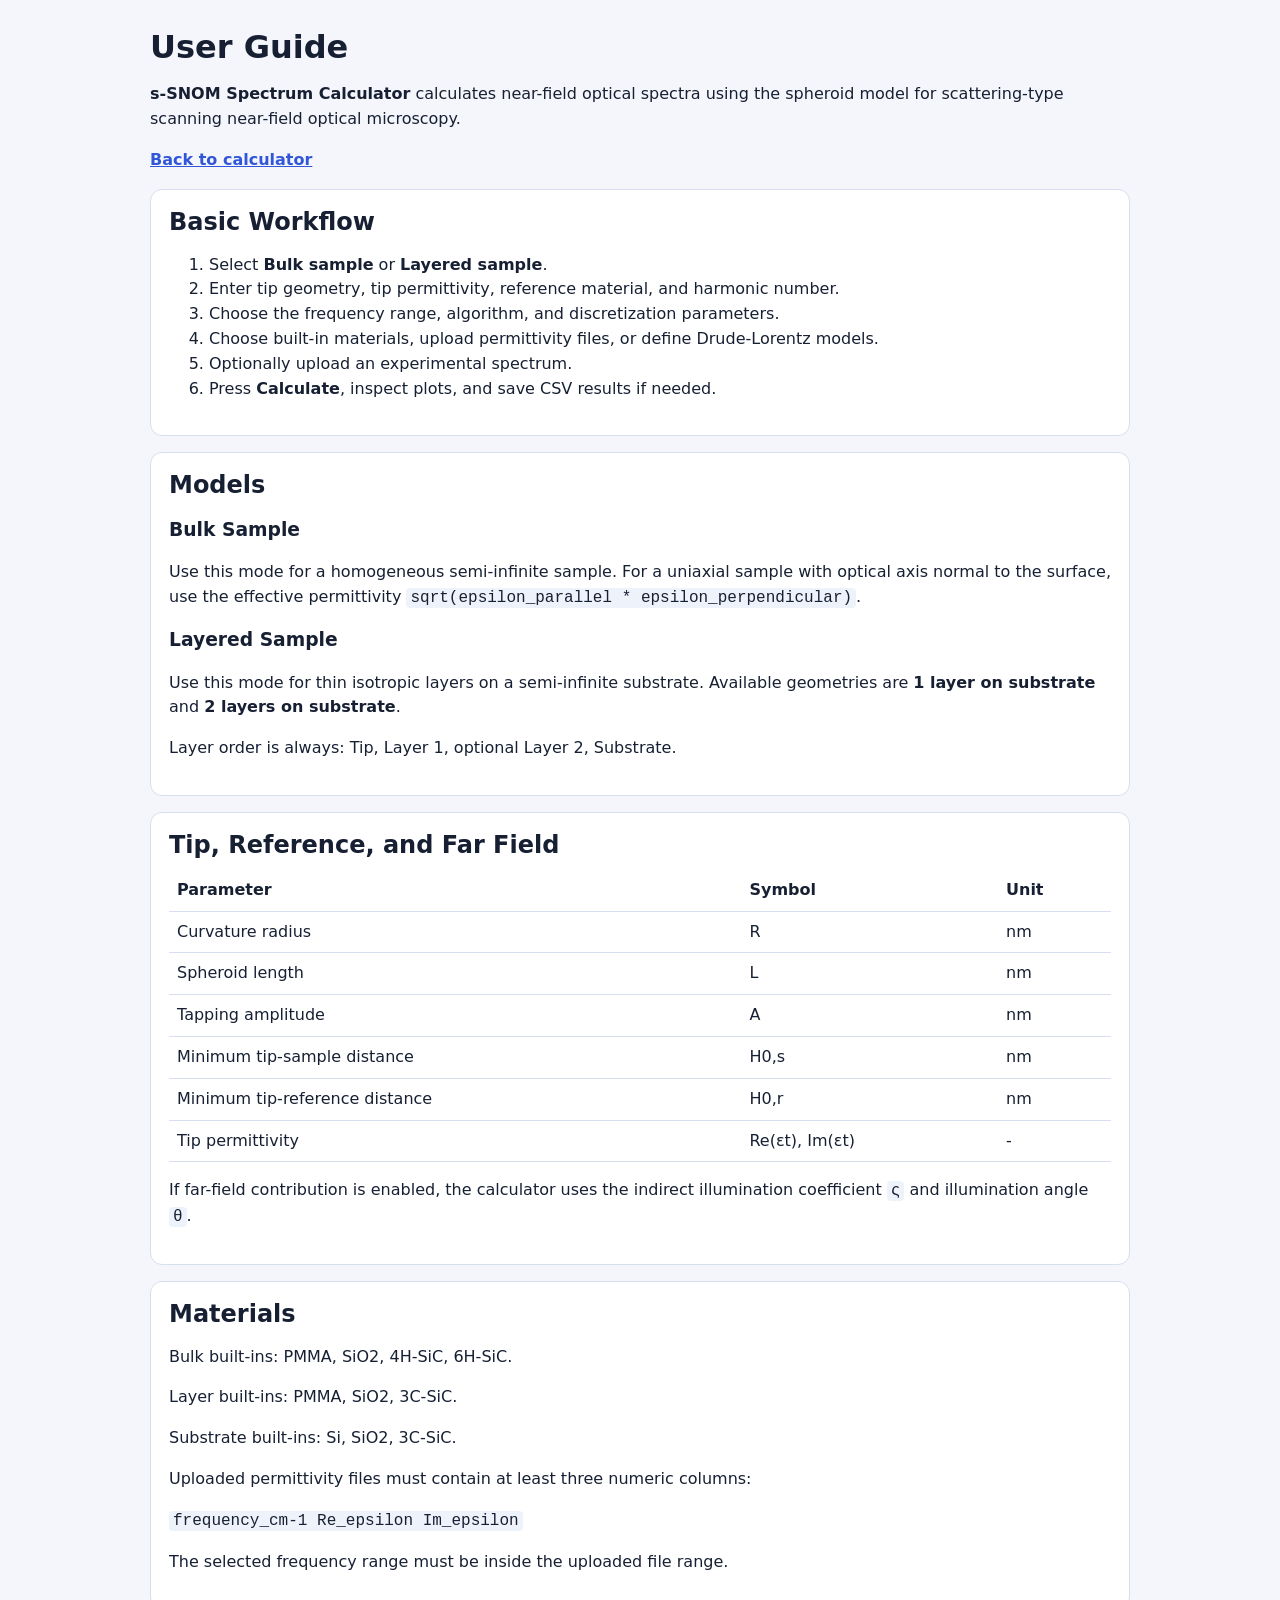
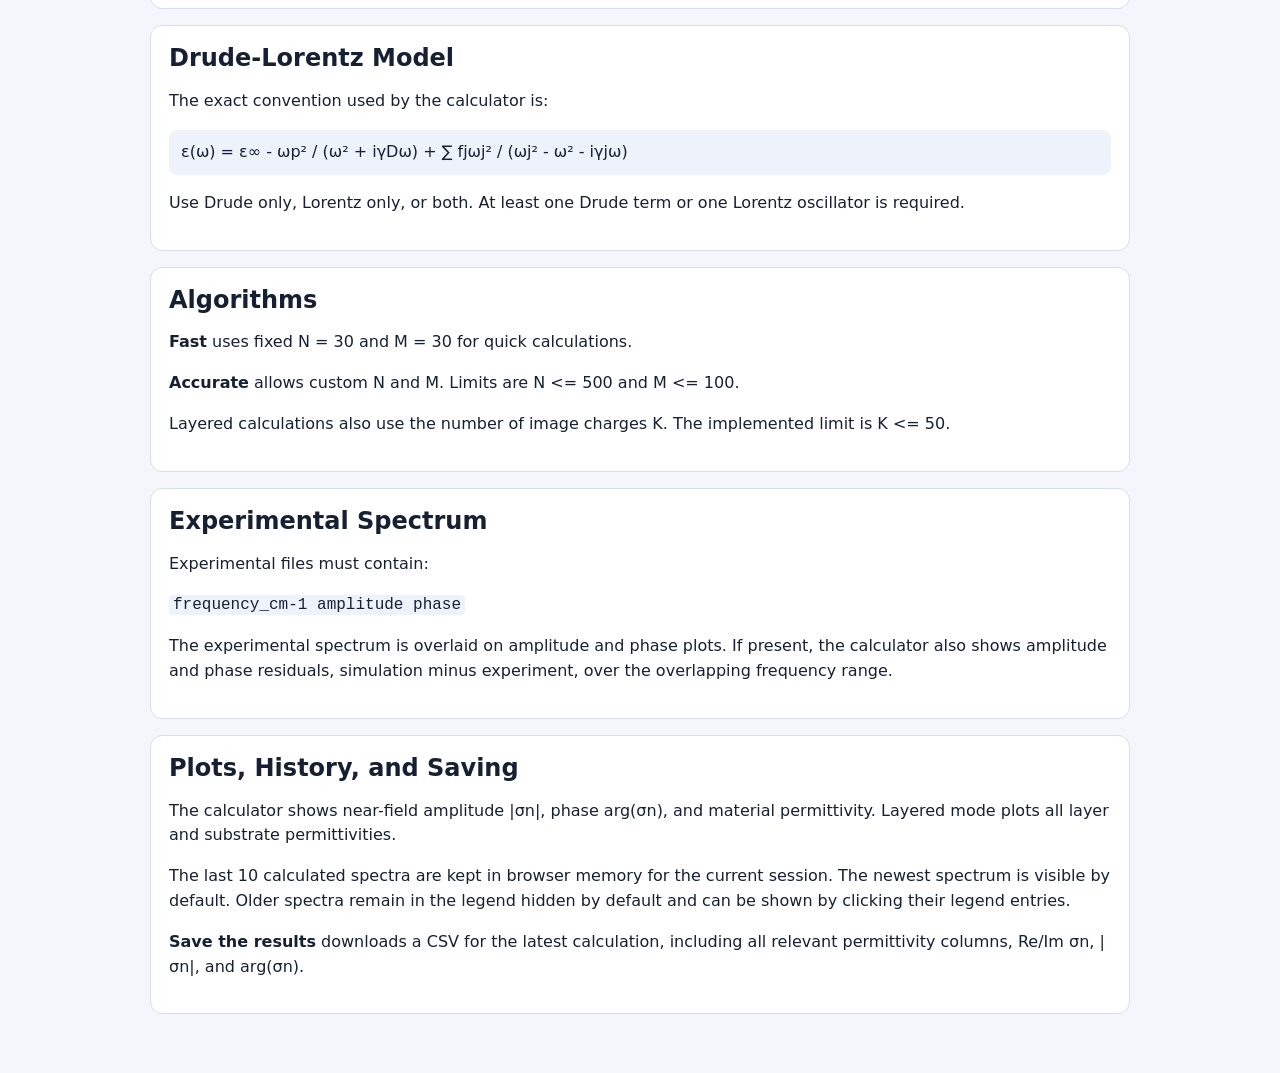
==== snom_web/static/user-guide.html @ 25418770 "the 3d iteration to improving: addiding new ayers and ect." ====
<!doctype html>
<html lang="en">
  <head>
    <meta charset="utf-8">
    <meta name="viewport" content="width=device-width, initial-scale=1">
    <title>User Guide - s-SNOM Spectrum Calculator</title>
    <style>
      body {
        margin: 0;
        font-family: Inter, "Segoe UI", system-ui, sans-serif;
        line-height: 1.55;
        color: #172033;
        background: #f4f6fb;
      }
      main {
        max-width: 980px;
        margin: 0 auto;
        padding: 28px 18px 48px;
      }
      section {
        margin: 16px 0;
        padding: 18px;
        border: 1px solid #d7deee;
        border-radius: 12px;
        background: #fff;
      }
      h1, h2, h3 {
        line-height: 1.2;
      }
      h1 {
        margin: 0 0 8px;
      }
      h2 {
        margin: 0 0 10px;
      }
      code {
        font-family: "SFMono-Regular", Consolas, monospace;
        background: #eef2fb;
        padding: 1px 4px;
        border-radius: 4px;
      }
      table {
        width: 100%;
        border-collapse: collapse;
        margin-top: 8px;
      }
      th, td {
        padding: 8px;
        border-bottom: 1px solid #d7deee;
        text-align: left;
        vertical-align: top;
      }
      .formula {
        padding: 10px 12px;
        border-radius: 8px;
        background: #eef2fb;
      }
      a {
        color: #3157d8;
        font-weight: 700;
      }
    </style>
  </head>
  <body>
    <main>
      <h1>User Guide</h1>
      <p><strong>s-SNOM Spectrum Calculator</strong> calculates near-field optical spectra using the spheroid model for scattering-type scanning near-field optical microscopy.</p>
      <p><a href="/">Back to calculator</a></p>

      <section>
        <h2>Basic Workflow</h2>
        <ol>
          <li>Select <strong>Bulk sample</strong> or <strong>Layered sample</strong>.</li>
          <li>Enter tip geometry, tip permittivity, reference material, and harmonic number.</li>
          <li>Choose the frequency range, algorithm, and discretization parameters.</li>
          <li>Choose built-in materials, upload permittivity files, or define Drude-Lorentz models.</li>
          <li>Optionally upload an experimental spectrum.</li>
          <li>Press <strong>Calculate</strong>, inspect plots, and save CSV results if needed.</li>
        </ol>
      </section>

      <section>
        <h2>Models</h2>
        <h3>Bulk Sample</h3>
        <p>Use this mode for a homogeneous semi-infinite sample. For a uniaxial sample with optical axis normal to the surface, use the effective permittivity <code>sqrt(epsilon_parallel * epsilon_perpendicular)</code>.</p>
        <h3>Layered Sample</h3>
        <p>Use this mode for thin isotropic layers on a semi-infinite substrate. Available geometries are <strong>1 layer on substrate</strong> and <strong>2 layers on substrate</strong>.</p>
        <p>Layer order is always: Tip, Layer 1, optional Layer 2, Substrate.</p>
      </section>

      <section>
        <h2>Tip, Reference, and Far Field</h2>
        <table>
          <tr><th>Parameter</th><th>Symbol</th><th>Unit</th></tr>
          <tr><td>Curvature radius</td><td>R</td><td>nm</td></tr>
          <tr><td>Spheroid length</td><td>L</td><td>nm</td></tr>
          <tr><td>Tapping amplitude</td><td>A</td><td>nm</td></tr>
          <tr><td>Minimum tip-sample distance</td><td>H0,s</td><td>nm</td></tr>
          <tr><td>Minimum tip-reference distance</td><td>H0,r</td><td>nm</td></tr>
          <tr><td>Tip permittivity</td><td>Re(εt), Im(εt)</td><td>-</td></tr>
        </table>
        <p>If far-field contribution is enabled, the calculator uses the indirect illumination coefficient <code>ς</code> and illumination angle <code>θ</code>.</p>
      </section>

      <section>
        <h2>Materials</h2>
        <p>Bulk built-ins: PMMA, SiO2, 4H-SiC, 6H-SiC.</p>
        <p>Layer built-ins: PMMA, SiO2, 3C-SiC.</p>
        <p>Substrate built-ins: Si, SiO2, 3C-SiC.</p>
        <p>Uploaded permittivity files must contain at least three numeric columns:</p>
        <p><code>frequency_cm-1 Re_epsilon Im_epsilon</code></p>
        <p>The selected frequency range must be inside the uploaded file range.</p>
      </section>

      <section>
        <h2>Drude-Lorentz Model</h2>
        <p>The exact convention used by the calculator is:</p>
        <p class="formula">ε(ω) = ε∞ - ωp² / (ω² + iγDω) + &sum; fjωj² / (ωj² - ω² - iγjω)</p>
        <p>Use Drude only, Lorentz only, or both. At least one Drude term or one Lorentz oscillator is required.</p>
      </section>

      <section>
        <h2>Algorithms</h2>
        <p><strong>Fast</strong> uses fixed N = 30 and M = 30 for quick calculations.</p>
        <p><strong>Accurate</strong> allows custom N and M. Limits are N <= 500 and M <= 100.</p>
        <p>Layered calculations also use the number of image charges K. The implemented limit is K <= 50.</p>
      </section>

      <section>
        <h2>Experimental Spectrum</h2>
        <p>Experimental files must contain:</p>
        <p><code>frequency_cm-1 amplitude phase</code></p>
        <p>The experimental spectrum is overlaid on amplitude and phase plots. If present, the calculator also shows amplitude and phase residuals, simulation minus experiment, over the overlapping frequency range.</p>
      </section>

      <section>
        <h2>Plots, History, and Saving</h2>
        <p>The calculator shows near-field amplitude |σn|, phase arg(σn), and material permittivity. Layered mode plots all layer and substrate permittivities.</p>
        <p>The last 10 calculated spectra are kept in browser memory for the current session. The newest spectrum is visible by default. Older spectra remain in the legend hidden by default and can be shown by clicking their legend entries.</p>
        <p><strong>Save the results</strong> downloads a CSV for the latest calculation, including all relevant permittivity columns, Re/Im σn, |σn|, and arg(σn).</p>
      </section>
    </main>
  </body>
</html>
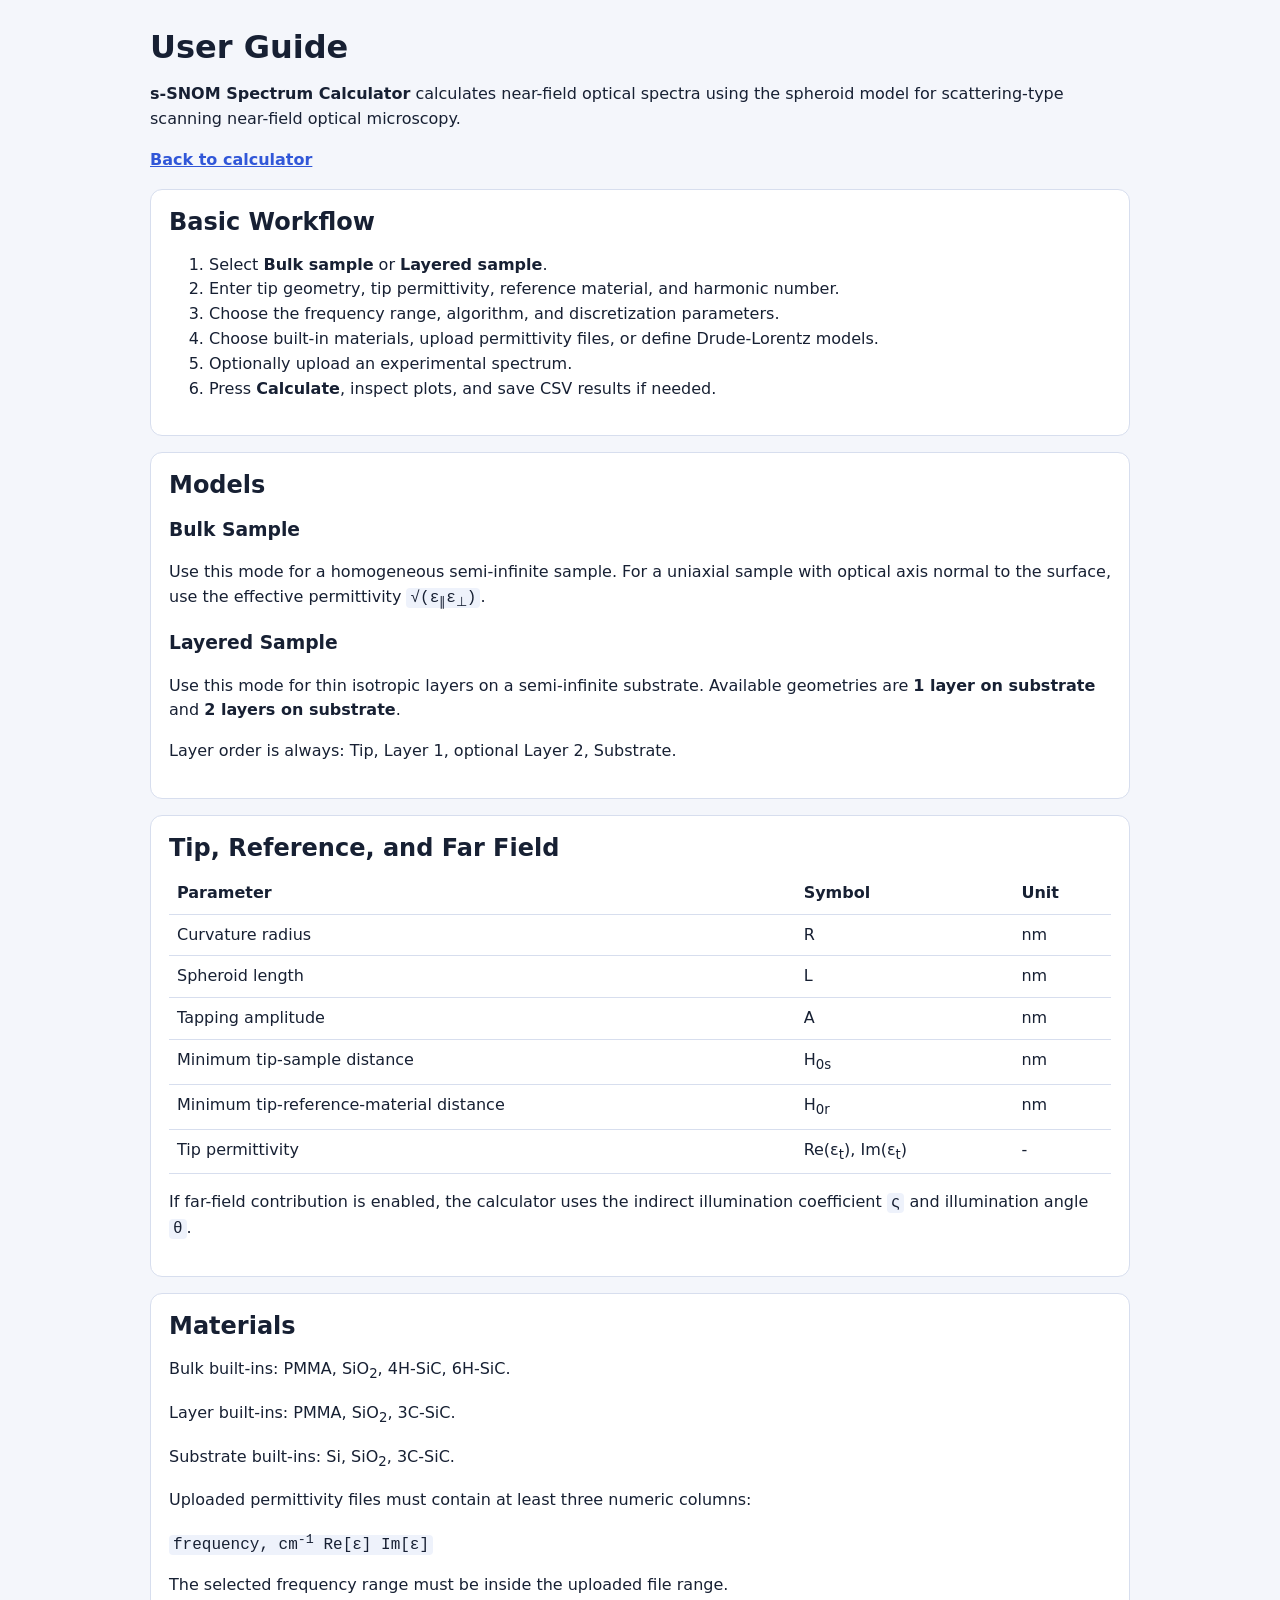
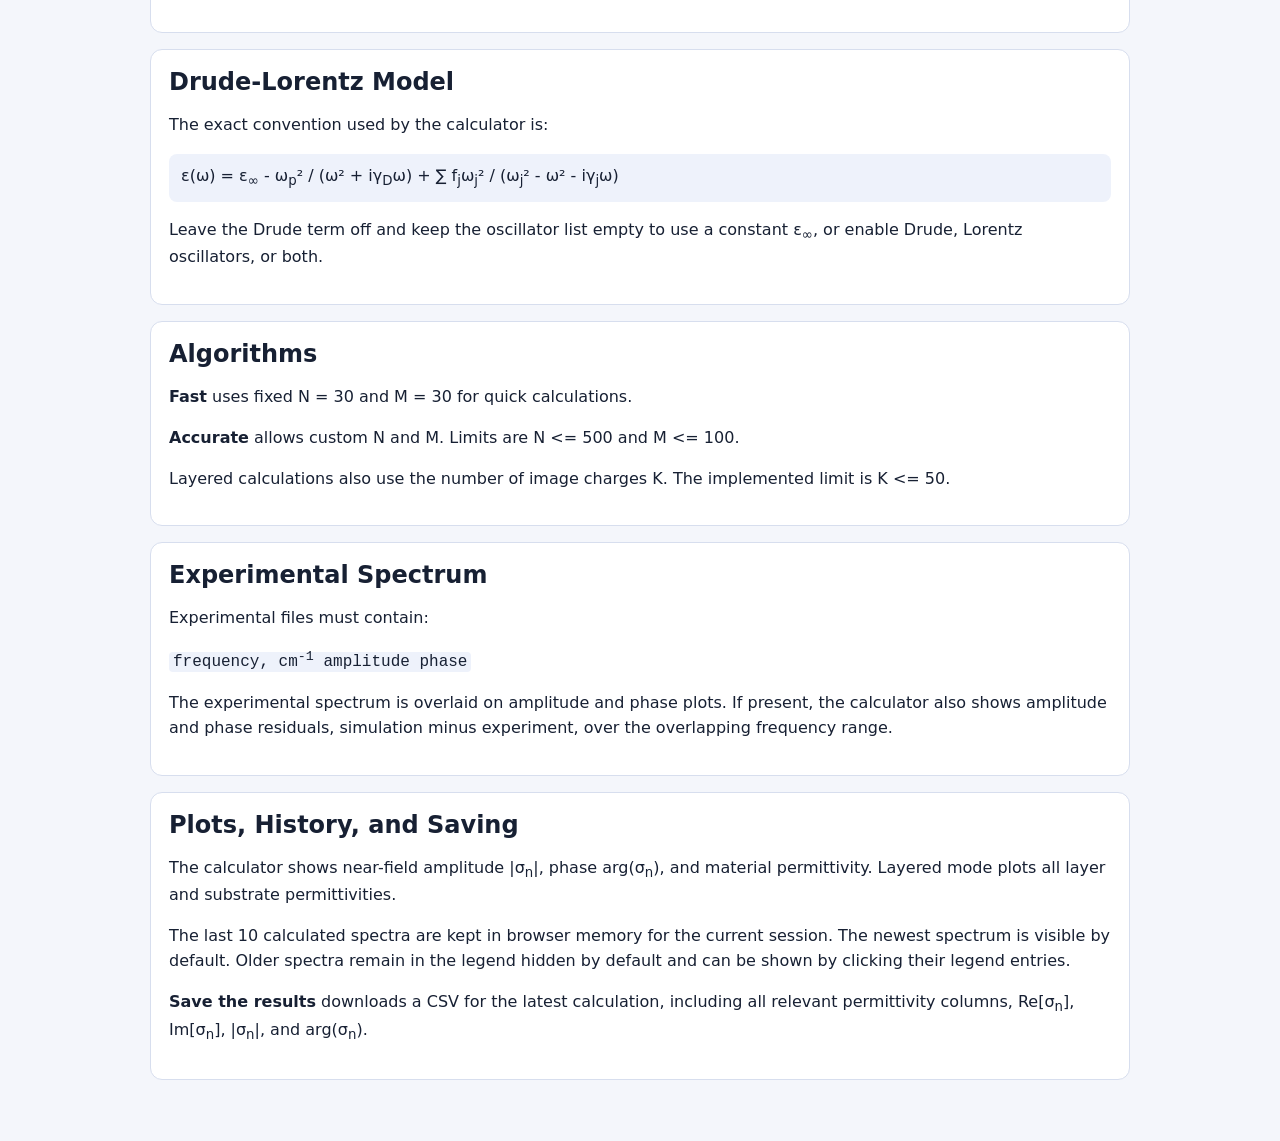
==== commit 61eced05: "Add files via upload" ====
--- a/snom_web/static/user-guide.html
+++ b/snom_web/static/user-guide.html
@@ -82,7 +82,7 @@
       <section>
         <h2>Models</h2>
         <h3>Bulk Sample</h3>
-        <p>Use this mode for a homogeneous semi-infinite sample. For a uniaxial sample with optical axis normal to the surface, use the effective permittivity <code>sqrt(epsilon_parallel * epsilon_perpendicular)</code>.</p>
+        <p>Use this mode for a homogeneous semi-infinite sample. For a uniaxial sample with optical axis normal to the surface, use the effective permittivity <code>&#8730;(ε<sub>&parallel;</sub>ε<sub>&perp;</sub>)</code>.</p>
         <h3>Layered Sample</h3>
         <p>Use this mode for thin isotropic layers on a semi-infinite substrate. Available geometries are <strong>1 layer on substrate</strong> and <strong>2 layers on substrate</strong>.</p>
         <p>Layer order is always: Tip, Layer 1, optional Layer 2, Substrate.</p>
@@ -95,28 +95,28 @@
           <tr><td>Curvature radius</td><td>R</td><td>nm</td></tr>
           <tr><td>Spheroid length</td><td>L</td><td>nm</td></tr>
           <tr><td>Tapping amplitude</td><td>A</td><td>nm</td></tr>
-          <tr><td>Minimum tip-sample distance</td><td>H0,s</td><td>nm</td></tr>
-          <tr><td>Minimum tip-reference distance</td><td>H0,r</td><td>nm</td></tr>
-          <tr><td>Tip permittivity</td><td>Re(εt), Im(εt)</td><td>-</td></tr>
+          <tr><td>Minimum tip-sample distance</td><td>H<sub>0s</sub></td><td>nm</td></tr>
+          <tr><td>Minimum tip-reference-material distance</td><td>H<sub>0r</sub></td><td>nm</td></tr>
+          <tr><td>Tip permittivity</td><td>Re(ε<sub>t</sub>), Im(ε<sub>t</sub>)</td><td>-</td></tr>
         </table>
         <p>If far-field contribution is enabled, the calculator uses the indirect illumination coefficient <code>ς</code> and illumination angle <code>θ</code>.</p>
       </section>
 
       <section>
         <h2>Materials</h2>
-        <p>Bulk built-ins: PMMA, SiO2, 4H-SiC, 6H-SiC.</p>
-        <p>Layer built-ins: PMMA, SiO2, 3C-SiC.</p>
-        <p>Substrate built-ins: Si, SiO2, 3C-SiC.</p>
+        <p>Bulk built-ins: PMMA, SiO<sub>2</sub>, 4H-SiC, 6H-SiC.</p>
+        <p>Layer built-ins: PMMA, SiO<sub>2</sub>, 3C-SiC.</p>
+        <p>Substrate built-ins: Si, SiO<sub>2</sub>, 3C-SiC.</p>
         <p>Uploaded permittivity files must contain at least three numeric columns:</p>
-        <p><code>frequency_cm-1 Re_epsilon Im_epsilon</code></p>
+        <p><code>frequency, cm<sup>-1</sup> Re[ε] Im[ε]</code></p>
         <p>The selected frequency range must be inside the uploaded file range.</p>
       </section>
 
       <section>
         <h2>Drude-Lorentz Model</h2>
         <p>The exact convention used by the calculator is:</p>
-        <p class="formula">ε(ω) = ε∞ - ωp² / (ω² + iγDω) + &sum; fjωj² / (ωj² - ω² - iγjω)</p>
-        <p>Use Drude only, Lorentz only, or both. At least one Drude term or one Lorentz oscillator is required.</p>
+        <p class="formula">ε(ω) = ε<sub>∞</sub> - ω<sub>p</sub>² / (ω² + iγ<sub>D</sub>ω) + &sum; f<sub>j</sub>ω<sub>j</sub>² / (ω<sub>j</sub>² - ω² - iγ<sub>j</sub>ω)</p>
+        <p>Leave the Drude term off and keep the oscillator list empty to use a constant &epsilon;<sub>&infin;</sub>, or enable Drude, Lorentz oscillators, or both.</p>
       </section>
 
       <section>
@@ -129,15 +129,15 @@
       <section>
         <h2>Experimental Spectrum</h2>
         <p>Experimental files must contain:</p>
-        <p><code>frequency_cm-1 amplitude phase</code></p>
+        <p><code>frequency, cm<sup>-1</sup> amplitude phase</code></p>
         <p>The experimental spectrum is overlaid on amplitude and phase plots. If present, the calculator also shows amplitude and phase residuals, simulation minus experiment, over the overlapping frequency range.</p>
       </section>
 
       <section>
         <h2>Plots, History, and Saving</h2>
-        <p>The calculator shows near-field amplitude |σn|, phase arg(σn), and material permittivity. Layered mode plots all layer and substrate permittivities.</p>
+        <p>The calculator shows near-field amplitude |σ<sub>n</sub>|, phase arg(σ<sub>n</sub>), and material permittivity. Layered mode plots all layer and substrate permittivities.</p>
         <p>The last 10 calculated spectra are kept in browser memory for the current session. The newest spectrum is visible by default. Older spectra remain in the legend hidden by default and can be shown by clicking their legend entries.</p>
-        <p><strong>Save the results</strong> downloads a CSV for the latest calculation, including all relevant permittivity columns, Re/Im σn, |σn|, and arg(σn).</p>
+        <p><strong>Save the results</strong> downloads a CSV for the latest calculation, including all relevant permittivity columns, Re[σ<sub>n</sub>], Im[σ<sub>n</sub>], |σ<sub>n</sub>|, and arg(σ<sub>n</sub>).</p>
       </section>
     </main>
   </body>
